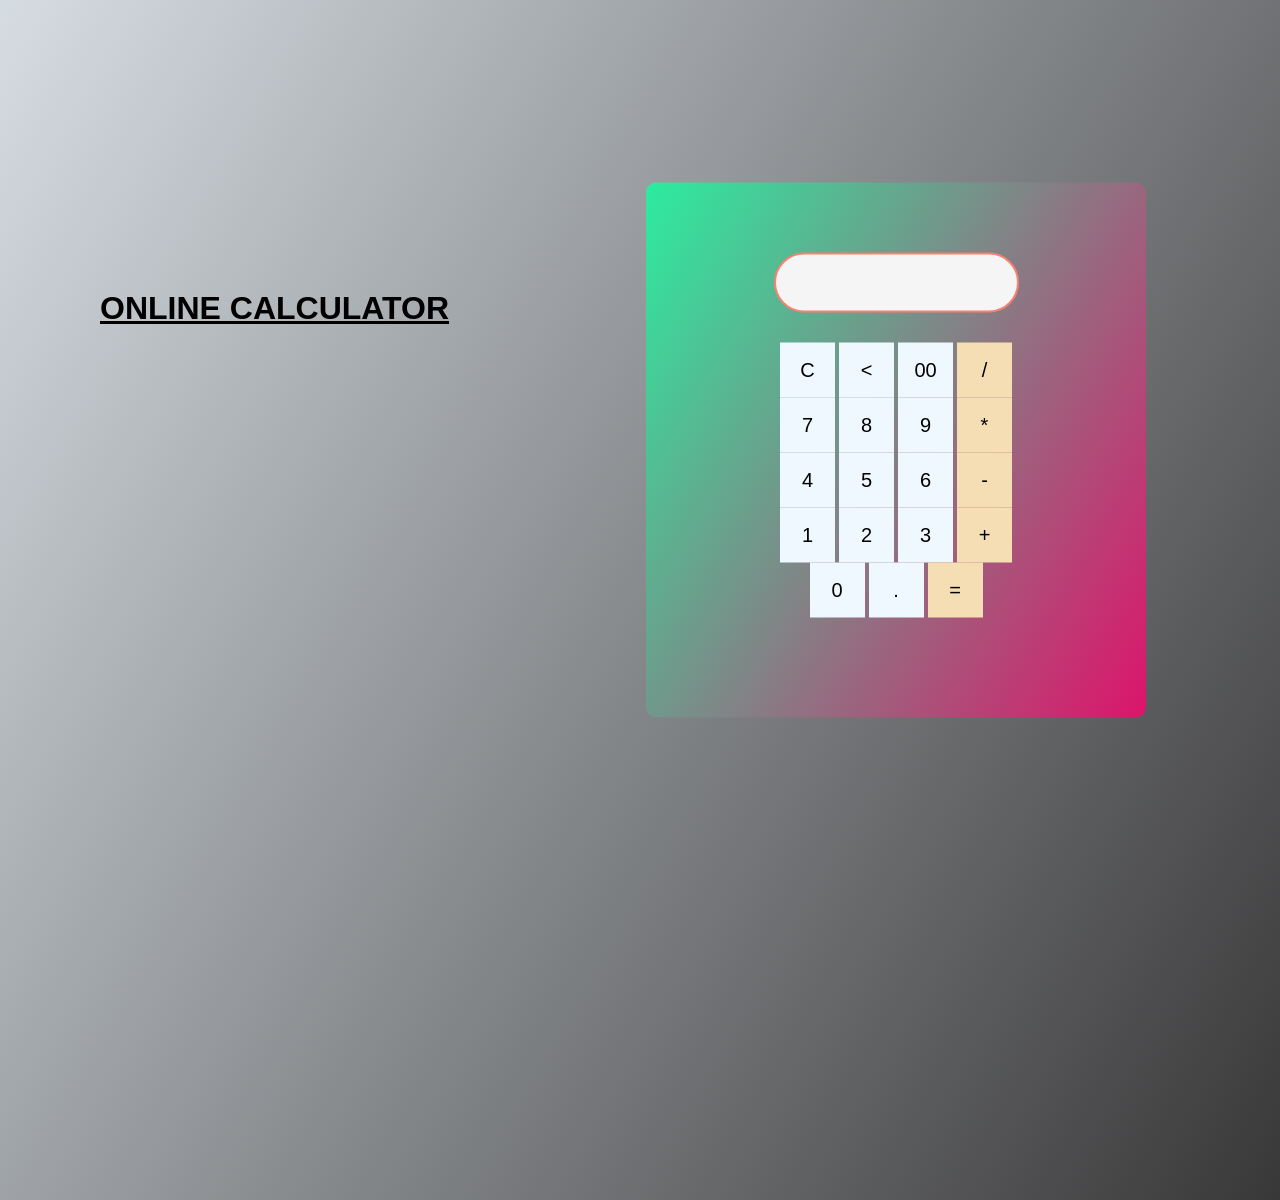
==== index.html @ 94cdecf7 "calci webb app and appsec file" ====
<html>
<head>
    <meta charset="utf-8">
    <link rel="stylesheet" href="calculator.css">
    <title>Calculator</title>
</head>
<body>
    <h1>Online Calculator</h1>

    <form name="form1" class="calci">
        <input type="text" name="answer" id="display" readonly>
        <br>

        <input type="button" class="btnDesign" value="C" onclick="form1.answer.value=''">
        <input type="button" class="btnDesign" value="<" onclick="form1.answer.value=form1.answer.value.slice(0, -1)">
        <input type="button" class="btnDesign" value="00" onclick="form1.answer.value+='00'">
        <input type="button" class="operatorDesign" value="/" onclick="form1.answer.value+='/'">
        <br>

        <input type="button" class="btnDesign" value="7" onclick="form1.answer.value+='7'">
        <input type="button" class="btnDesign" value="8" onclick="form1.answer.value+='8'">
        <input type="button" class="btnDesign" value="9" onclick="form1.answer.value+='9'">
        <input type="button" class="operatorDesign" value="*" onclick="form1.answer.value+='*'">
        <br>

        <input type="button" class="btnDesign" value="4" onclick="form1.answer.value+='4'">
        <input type="button" class="btnDesign" value="5" onclick="form1.answer.value+='5'">
        <input type="button" class="btnDesign" value="6" onclick="form1.answer.value+='6'">
        <input type="button" class="operatorDesign" value="-" onclick="form1.answer.value+='-'">
        <br>

        <input type="button" class="btnDesign" value="1" onclick="form1.answer.value+='1'">
        <input type="button" class="btnDesign" value="2" onclick="form1.answer.value+='2'">
        <input type="button" class="btnDesign" value="3" onclick="form1.answer.value+='3'">
        <input type="button" class="operatorDesign" value="+" onclick="form1.answer.value+='+'">
        <br>

        <input type="button" class="btnDesign" value="0" onclick="form1.answer.value+='0'">
        <input type="button" class="btnDesign" value="." onclick="form1.answer.value+='.'">
        <input type="button" class="operatorDesign" value="=" onclick="form1.answer.value=eval(form1.answer.value)">
    </form>

</body>
</html>
---- calculator.css ----
body{
    margin:0;
    padding: 0;
    line-height: 0.5;
    font-family: montserrat;
    background: linear-gradient(120deg,#d6dde2, #393839);
    height: 100vh;
    overflow: hidden;

}
.calci{
    width: 500px;
    padding-top: 100px;
    padding-bottom: 100px;
    position: absolute;
    top:50%;
    left:70%;
    transform: translate(-50%,-50%);
    background: linear-gradient(120deg,#2cec9f, #dd146b);
    border-radius: 10px;
    transition: 0.25px;
    
    text-align: center;
}
#display{
    border: none;
    background: whitesmoke;
    border-radius: 30px;
    width:245;
    font-size: 20;
    font-family: sans-serif;
    font-weight: 300;
    height: 60;
    text-align: center;
    margin: auto;
    border: 2px solid salmon;
    color: black;
    transform: translateY(-50%);
}
.btnDesign{
    width: 55;
    height: 55;
    padding-top: -1;
    background-color: aliceblue;
    border: none;
    font-family: sans-serif;
    font-size: 20;
    font-weight: 300;
    border-radius: 1.5;
}
.btnDesign:hover{
    background: rgb(230, 245, 25);
}
.operatorDesign{
    width: 55;
    height: 55;
    background: wheat;
    padding-top: -1;
    border: none;
    font-family: sans-serif;
    font-size: 20;
    font-weight: 300;
    border-radius: 1.5;
    transition: 0.25px;
    cursor:pointer;
}
.operatorDesign:hover{
    background: rgb(9, 222, 233);
}
#Zero{
    width: 326;
    height: 55;
    background: rgb(235, 174, 60);
    padding-top: -1;
    border: none;
    font-family: sans-serif;
    font-size: 20;
    font-weight: 300;
    border-radius: 30px;
    margin: 1.5;
    background-color: beige;
    transition: 0.25px;
    cursor:pointer;
}
h1{
    margin-top: 300px;
    margin-left: 100px;
    text-transform: uppercase;
    font-family: sans-serif;
    font-weight: 700px;
    text-decoration: underline;
   

}
h2{
    margin-top: 200px;
    margin-left: 100px;
    text-transform: uppercase;
    font-family: sans-serif;
    font-weight: 500px;
    text-decoration: underline;
    transform: translateY(-1500%);
    color: #d40606;
}
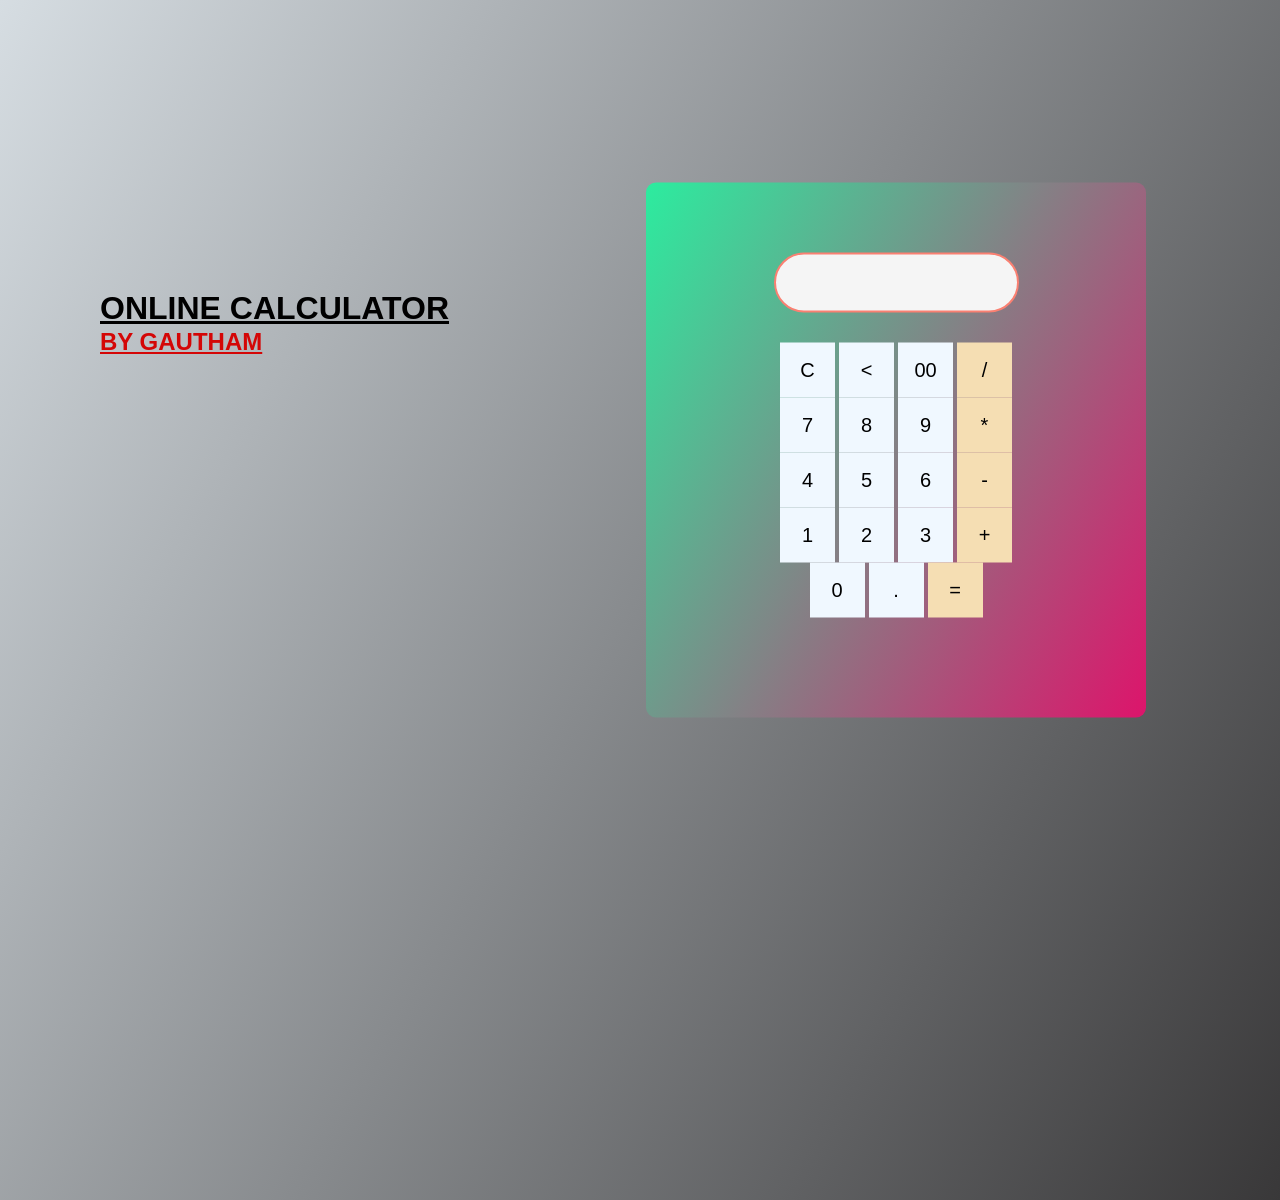
==== commit 70311b98: "Update index.html for code-commit changes1" ====
--- a/index.html
+++ b/index.html
@@ -6,6 +6,7 @@
 </head>
 <body>
     <h1>Online Calculator</h1>
+    <h2> By Gautham </h2>
 
     <form name="form1" class="calci">
         <input type="text" name="answer" id="display" readonly>
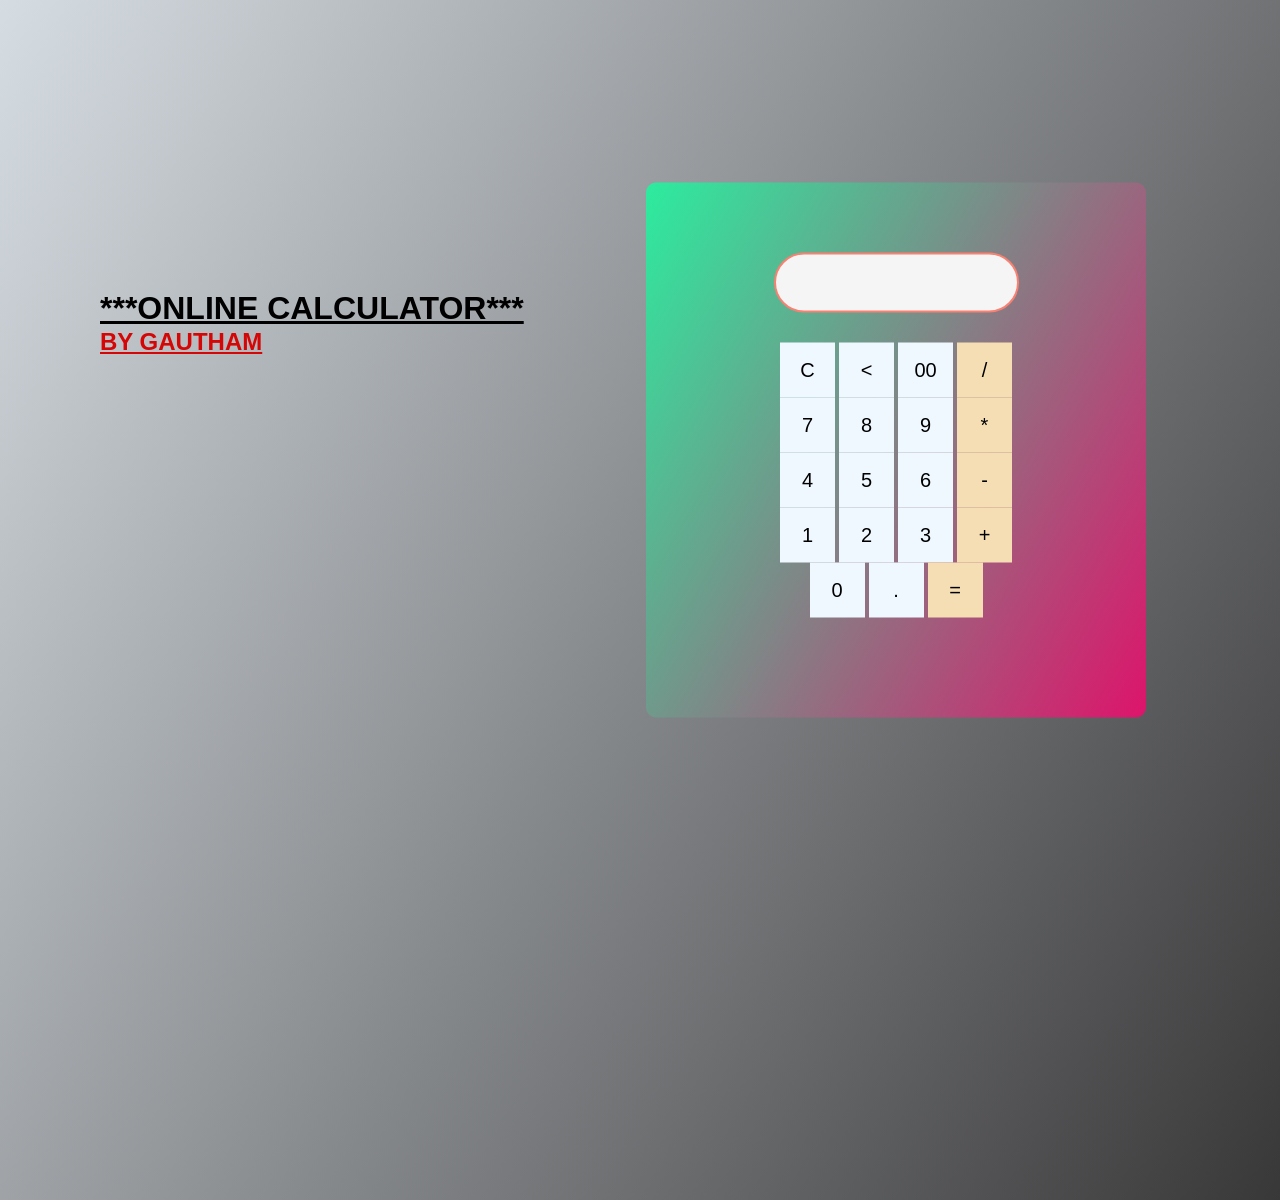
==== commit a488ab1d: "Update index.html" ====
--- a/index.html
+++ b/index.html
@@ -1,11 +1,11 @@
 <html>
 <head>
     <meta charset="utf-8">
-    <link rel="stylesheet" href="calculator.css">
+    <link rel="stylesheet" href="cal.css">
     <title>Calculator</title>
 </head>
 <body>
-    <h1>Online Calculator</h1>
+    <h1>***Online Calculator***</h1>
     <h2> By Gautham </h2>
 
     <form name="form1" class="calci">
--- a/cal.css
+++ b/cal.css
@@ -0,0 +1,104 @@
+body{
+    margin:0;
+    padding: 0;
+    line-height: 0.5;
+    font-family: montserrat;
+    background: linear-gradient(120deg,#d6dde2, #393839);
+    height: 100vh;
+    overflow: hidden;
+
+}
+.calci{
+    width: 500px;
+    padding-top: 100px;
+    padding-bottom: 100px;
+    position: absolute;
+    top:50%;
+    left:70%;
+    transform: translate(-50%,-50%);
+    background: linear-gradient(120deg,#2cec9f, #dd146b);
+    border-radius: 10px;
+    transition: 0.25px;
+    
+    text-align: center;
+}
+#display{
+    border: none;
+    background: whitesmoke;
+    border-radius: 30px;
+    width:245;
+    font-size: 20;
+    font-family: sans-serif;
+    font-weight: 300;
+    height: 60;
+    text-align: center;
+    margin: auto;
+    border: 2px solid salmon;
+    color: black;
+    transform: translateY(-50%);
+}
+.btnDesign{
+    width: 55;
+    height: 55;
+    padding-top: -1;
+    background-color: aliceblue;
+    border: none;
+    font-family: sans-serif;
+    font-size: 20;
+    font-weight: 300;
+    border-radius: 1.5;
+}
+.btnDesign:hover{
+    background: rgb(230, 245, 26);
+}
+.operatorDesign{
+    width: 55;
+    height: 55;
+    background: wheat;
+    padding-top: -1;
+    border: none;
+    font-family: sans-serif;
+    font-size: 20;
+    font-weight: 300;
+    border-radius: 1.5;
+    transition: 0.25px;
+    cursor:pointer;
+}
+.operatorDesign:hover{
+    background: rgb(9, 222, 233);
+}
+#Zero{
+    width: 326;
+    height: 55;
+    background: rgb(235, 174, 60);
+    padding-top: -1;
+    border: none;
+    font-family: sans-serif;
+    font-size: 20;
+    font-weight: 300;
+    border-radius: 30px;
+    margin: 1.5;
+    background-color: beige;
+    transition: 0.25px;
+    cursor:pointer;
+}
+h1{
+    margin-top: 300px;
+    margin-left: 100px;
+    text-transform: uppercase;
+    font-family: sans-serif;
+    font-weight: 700px;
+    text-decoration: underline;
+   
+
+}
+h2{
+    margin-top: 200px;
+    margin-left: 100px;
+    text-transform: uppercase;
+    font-family: sans-serif;
+    font-weight: 500px;
+    text-decoration: underline;
+    transform: translateY(-1500%);
+    color: #d40606;
+}
